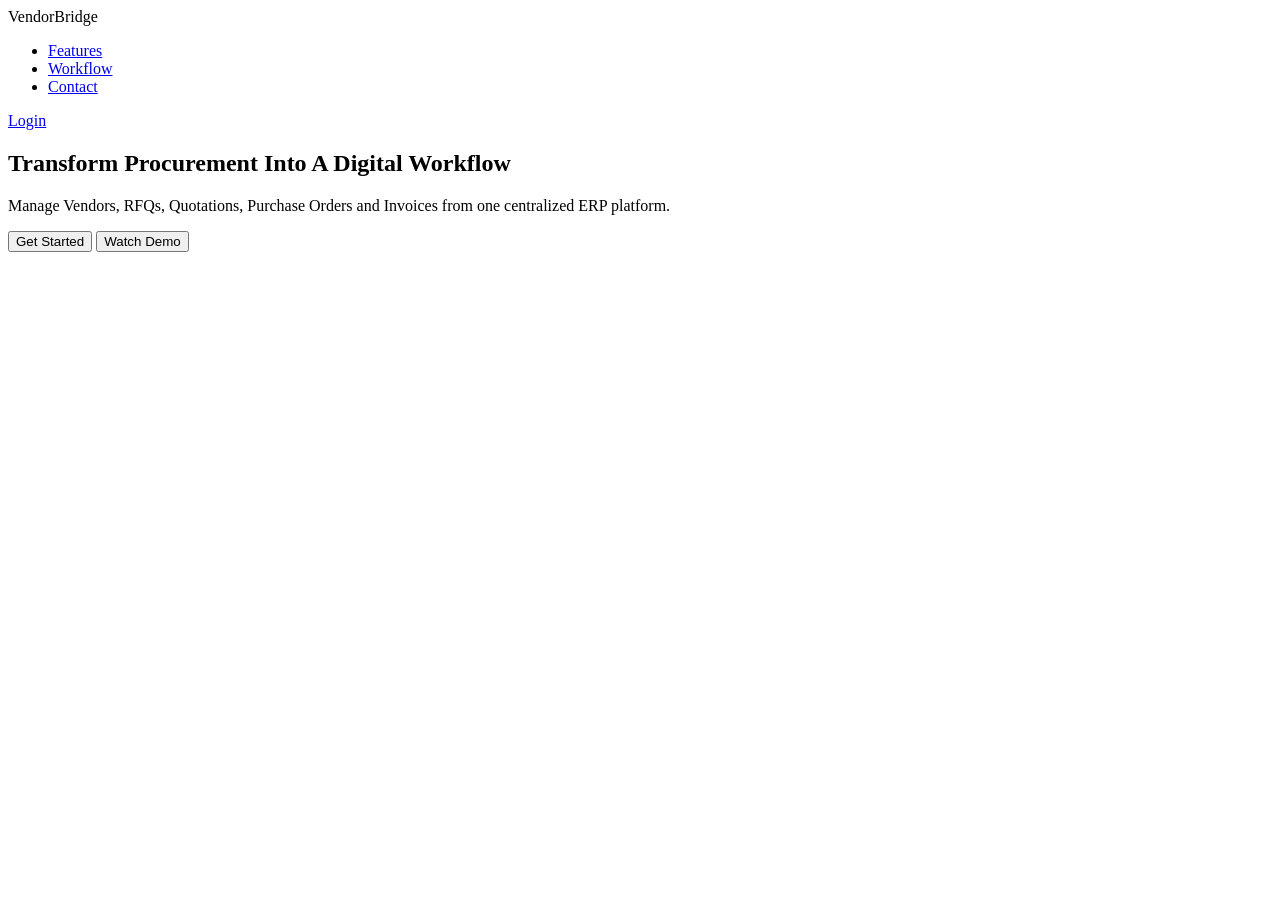
==== Frontend/login.html @ 6d141bd0 "12232" ====
<!DOCTYPE html>
<html lang="en"></html>

<head>

    <meta charset="UTF-8">

    <meta name="viewport"
          content="width=device-width, initial-scale=1.0">

    <title>VendorBridge</title>

    <link rel="stylesheet"
          href="css/style.css">

    <link rel="preconnect"
          href="https://fonts.googleapis.com">

    <link href="https://fonts.googleapis.com/css2?family=Inter:wght@300;400;500;600;700;800&display=swap"
          rel="stylesheet">

</head>

<body>

    <nav>

        <div class="logo">
            VendorBridge
        </div>

        <ul>

            <li><a href="#">Features</a></li>

            <li><a href="#">Workflow</a></li>

            <li><a href="#">Contact</a></li>

        </ul>

        <a href="login.html"
           class="btn">
            Login
        </a>

    </nav>

    
    <section class="hero">

        <div class="hero-content">

            <h1>
                Transform Procurement Into A Digital Workflow
            </h1>

            <p>
                Manage Vendors, RFQs, Quotations,
                Purchase Orders and Invoices
                from one centralized ERP platform.
            </p>

            <div class="buttons">

                <button>
                    Get Started
                </button>

                <button class="outline">
                    Watch Demo
                </button>

            </div>

        </div>

    </section>

    <script src="js/main.js"></script>

</body>

</html>
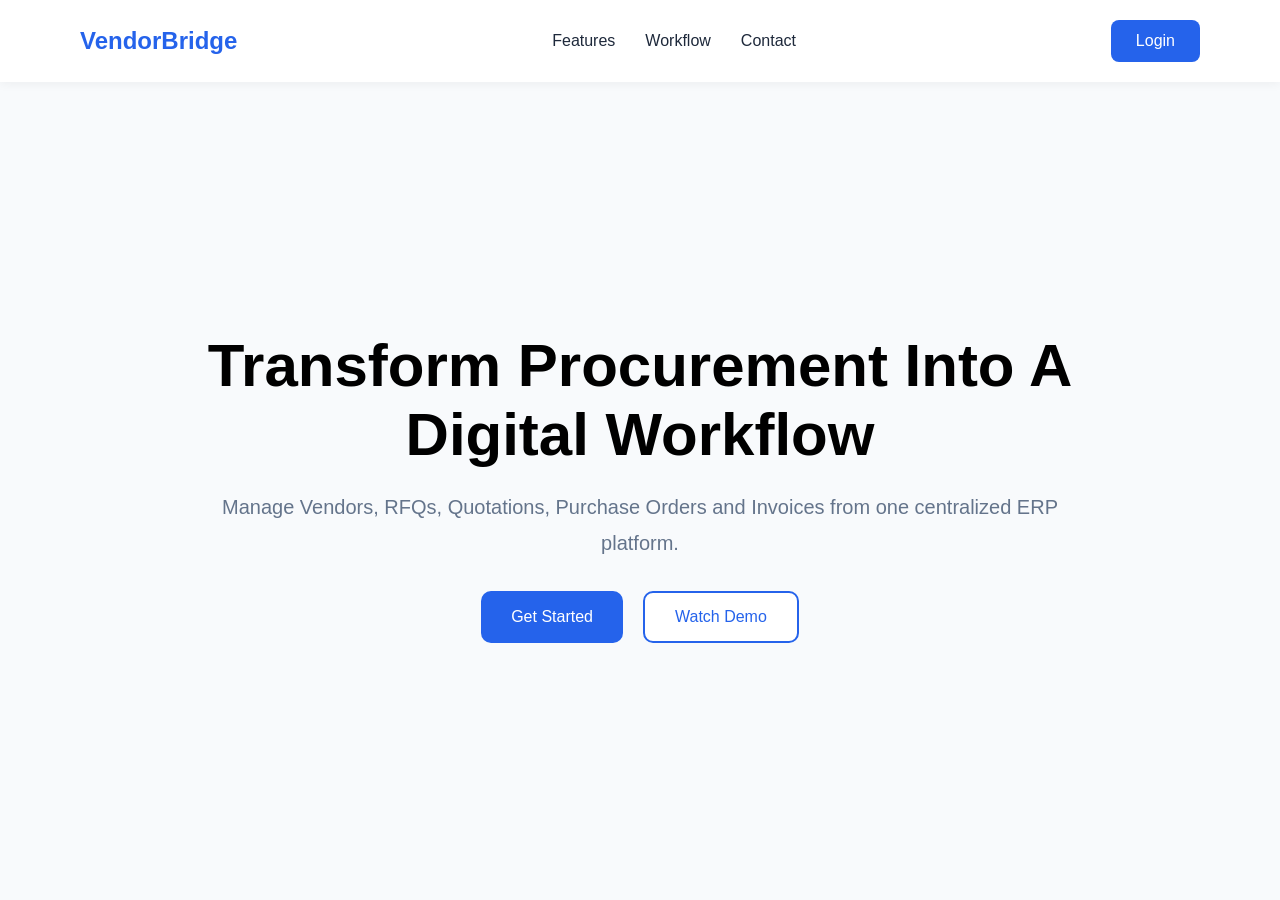
==== commit 4319b280: "changes" ====
--- a/Frontend/login.html
+++ b/Frontend/login.html
@@ -11,7 +11,7 @@
     <title>VendorBridge</title>
 
     <link rel="stylesheet"
-          href="css/style.css">
+          href="style.css">
 
     <link rel="preconnect"
           href="https://fonts.googleapis.com">
--- a/Frontend/style.css
+++ b/Frontend/style.css
@@ -0,0 +1,91 @@
+*{
+margin:0;
+padding:0;
+box-sizing:border-box;
+}
+
+body{
+font-family:'Inter',sans-serif;
+background:#F8FAFC;
+}
+
+nav{
+display:flex;
+justify-content:space-between;
+align-items:center;
+padding:20px 80px;
+background:white;
+box-shadow:0 2px 10px rgba(0,0,0,.05);
+}
+
+.logo{
+font-size:24px;
+font-weight:700;
+color:#2563EB;
+}
+
+ul{
+display:flex;
+gap:30px;
+list-style:none;
+}
+
+a{
+text-decoration:none;
+color:#1E293B;
+}
+
+.btn{
+background:#2563EB;
+color:white;
+padding:12px 25px;
+border-radius:8px;
+}
+
+.hero{
+height:90vh;
+display:flex;
+justify-content:center;
+align-items:center;
+text-align:center;
+padding:0 20px;
+}
+
+.hero-content{
+max-width:900px;
+}
+
+.hero h1{
+font-size:60px;
+font-weight:800;
+margin-bottom:20px;
+}
+
+.hero p{
+font-size:20px;
+color:#64748B;
+line-height:1.8;
+margin-bottom:30px;
+}
+
+.buttons{
+display:flex;
+justify-content:center;
+gap:20px;
+}
+
+button{
+padding:15px 30px;
+border:none;
+border-radius:10px;
+background:#2563EB;
+color:white;
+cursor:pointer;
+font-size:16px;
+}
+
+.outline{
+background:white;
+color:#2563EB;
+border:2px solid #2563EB;
+}
